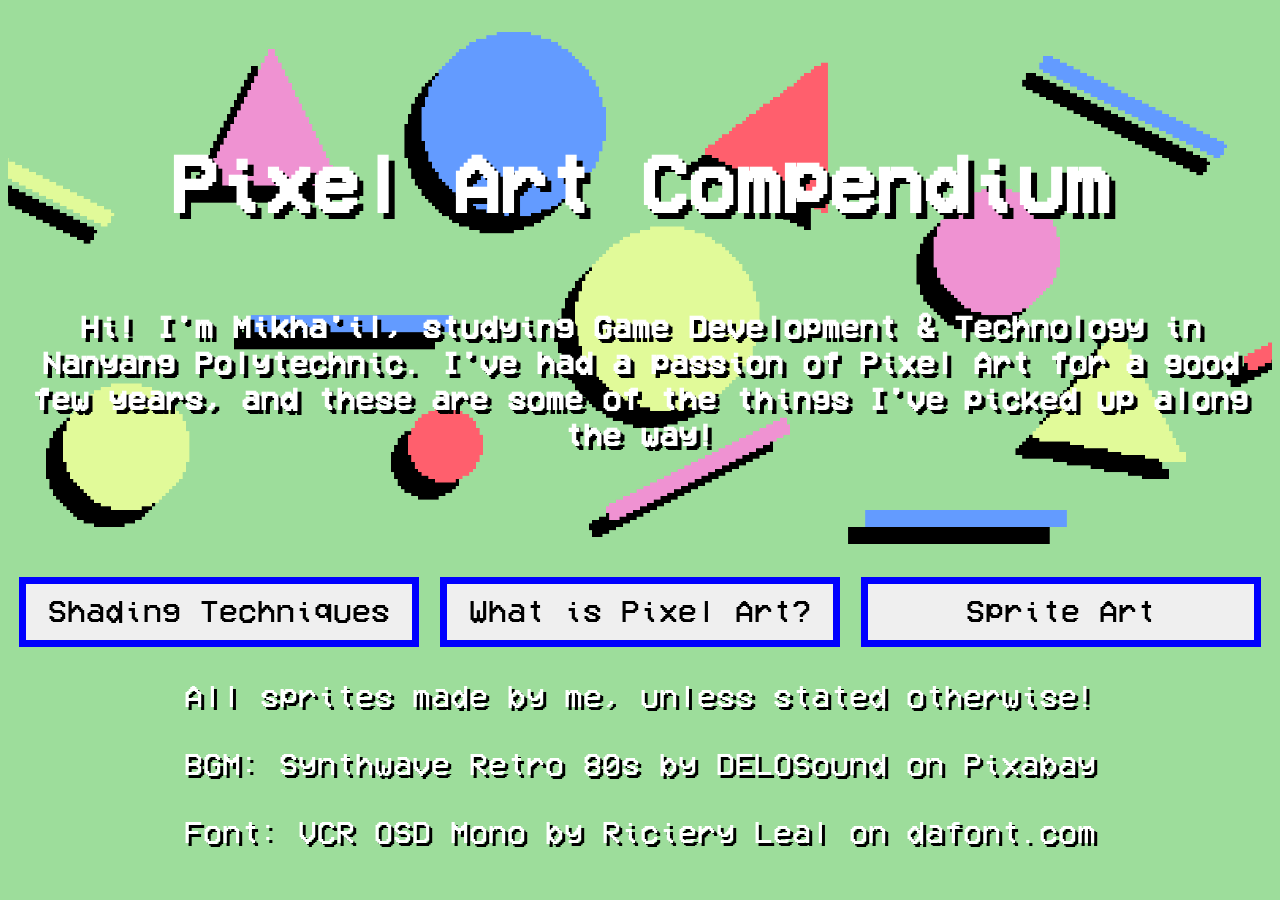
==== index.html @ ba292e15 "Add files via upload" ====
<!DOCTYPE html>
<html lang="en">
<head>
    <meta charset="UTF-8">
    <meta name="viewport" content="width=device-width, initial-scale=1.0, user-scalable=no">
    <title>Mikhail's Pixel Art Compendium</title>
    <link rel="stylesheet" href="style.css">
</head>

<body>
    <button id="burgerbtn"></button>

    <header id="home-main">
        <h1>Pixel Art Compendium</h1>

        <h2>Hi! I'm Mikha'il, studying Game Development & Technology in Nanyang Polytechnic. I've had a passion of Pixel Art for a good few years, and these are some of the things I've picked up along the way!</h2>
    </header>

    <nav>
        <ul id="navli">
            <li><button class="navbtn" id="article2button">Shading Techniques</button></li>
            <li><button class="navbtn" id="article1button">What is Pixel Art?</button></li>
            <li><button class="navbtn" id="article3button">Sprite Art</button></li>
        </ul>
    </nav>

    <main>

        <!--!!! ARTICLE 1 !!!-->

        <section class="article" id="article1">
            <h2>What is Pixel Art?</h2>

            <div class="text-img">
                <p>
                    According to Wikipedia, "Pixel art is a form of digital art drawn with graphical software where images are built using pixels as the only building block."
                </p>

                <img src="images/wikipedia.png" title="Wikipedia" alt="Wikipedia">
            </div>

            <div class="img-text">
                <img src="images/hi.png" title="Hi!" alt="Hi!">

                <p>So, Pixel Art is essentially a form of art that uses relatively large squares (or pixels) to form an image.</p>
            </div>

            <div class="text-img">
                <p>
                    In the 80s, all the way through the early 90s, virtually all 2D games used pixel art graphics due to the limitations of technology.
                </p>

                <img src="images/retro-gaming.png" alt="retro-gaming" title="retro-gaming">
            </div>

            <div class="text--3img">
                <p>
                    Up till now, however, Pixel Art has remained a distinct artstyle, both in video games and digital art.
                </p>

                <div class="img-n-text" id="undertale">
                    <img src="images/undertale.png" alt="undertale" title="undertale">
                    <p>Undertale</p>
                </div>

                <div class="img-n-text" id="celeste">
                    <img src="images/celeste.png" alt="celeste" title="celeste">
                    <p>Celeste</p>
                </div>

                <div class="img-n-text" id="tboi">
                    <img src="images/saac.png" alt="the binding of isaac" title="the binding of isaac">
                    <p>The Binding of Isaac</p>
                </div>
            </div>

            <div class="text--img">
                <p>
                    Wanna play a Pixel-Art-based game?
                </p>

                <button id="gamebtn">Play</button>
            </div>
        </section>


        <!--!!! ARTICLE 2 !!!-->

        <section class="article" id="article2">
            <h2>Shading Techniques</h2>

            <div class="text-img">
                <p>
                    In real life, shadows can be very smooth, with very long gradients. Gradients that don't really play well with the harshness of pixel edges.
                </p>

                <img src="images/shadow.jpg" title="Wikipedia" alt="Wikipedia">
            </div>

            <div class="text--3img">
                <p>
                    Which means that pixel artists have to make do with whatever they can to make shadows look as good as possible. Luckily, we have quite a few shading techniques at our disposal.
                </p>

                <div class="shading" id="shading1">
                    <p>Gradient</p>
                </div>

                <div class="shading" id="shading2">
                    <p>Dithering</p>
                </div>

                <div class="shading" id="shading3">
                    <p>Dithering Gradient</p>
                </div>
            </div>

            <div class="text--img">
                <p>
                    Would you like to take a quiz on shading?
                </p>

                <button id="quiz-start">Take Quiz</button>
            </div>

            <div id="quiz-body">
                <fieldset class="quiz-fieldset">
                    <legend>What shading type is this?</legend>

                    <div id="shading1"></div>

                    <div class="quiz-answers">
                        <label><input type="radio" name="q1" value="Gradient"> Gradient</label>
                        <label><input type="radio" name="q1" value="Dithering"> Dithering</label>
                        <label><input type="radio" name="q1" value="Dithering Gradient"> Dithering Gradient</label>
                    </div>

                </fieldset>

                <fieldset class="quiz-fieldset">
                    <legend>What shading type is this?</legend>

                    <div id="shading2"></div>

                    <div class="quiz-answers">
                        <label><input type="radio" name="q2" value="Gradient"> Gradient</label>
                        <label><input type="radio" name="q2" value="Dithering"> Dithering</label>
                        <label><input type="radio" name="q2" value="Dithering Gradient"> Dithering Gradient</label>
                    </div>

                </fieldset>

                <fieldset class="quiz-fieldset">
                    <legend>What shading type is this?</legend>

                    <div id="shading3"></div>

                    <div class="quiz-answers">
                        <label><input type="radio" name="q3" value="Gradient"> Gradient</label>
                        <label><input type="radio" name="q3" value="Dithering"> Dithering</label>
                        <label><input type="radio" name="q3" value="Dithering Gradient"> Dithering Gradient</label>
                    </div>

                </fieldset>

                <button id="submit">Submit</button>
            </div>

        </section>


        <!--!!! ARTICLE 3 !!!-->

        <section class="article" id="article3">
            <h2>Sprite Art</h2>

            <div class="text-img">
                <p>
                    Sprites, in the context of pixel art, refers to a depiction of an object or person. Multiple sprites depicting multiple states of one object can be connected together in a spritesheet.
                </p>

                <img src="images/wikipedia.png" title="Wikipedia" alt="Wikipedia">
            </div>

            <div class="text--img">
                <p>
                    This is a well-known concept in game development, and essentially a must-know if you want to make a 2D game. However, sprites are universal and can be applied anywhere, including animations!
                </p>

                <img src="images/anim-demo.gif" alt="Animation Demo" title="Animation Demo">
            </div>

            <div class="text--img">
                <p>
                    Sprites aren't limited to a 2D world, either! Early classics like DOOM use a technique called "Billboarding", placing 2D sprites in a 3D world and turning them to always face the player.
                </p>

                <div>
                    <img src="images/DOOM-screenshot.png" alt="DOOM Screenshot" title="DOOM Screenshot">

                    <figcaption>
                        DOOM II (1994), id Software
                    </figcaption>
                </div>

            </div>

        </section>

        <!-- Mini-game!! -->

        <section class="article" id="article4">
            <h2>Seppi-Ku!</h2>

            <p>Press Spacebar to jump, and the Down arrow key to duck! Avoid the obstacles! Grab a yellow power-up to directly hit obstacles to gain more points!</p>

            <div id="game-window">
                <div class="obstacles" id="bird1">
                </div>

                <div class="obstacles" id="bird2">
                </div>

                <div class="obstacles" id="bird3">
                </div>

                <div class="obstacles" id="bird4">
                </div>

                <div class="obstacles" id="powerup">
                </div>

                <div id="runner-container">
                    <div id="runner">
                        <!-- You -->
                    </div>
                </div>


                <div class="obstacles" id="spike1">
                </div>

                <div class="obstacles" id="spike2">
                </div>

                <div class="obstacles" id="spike3">
                </div>

                <div class="obstacles" id="spike4">
                </div>

            </div>

            <button id="startbtn">Start!</button>

            <div id="gamebtns">
                <button id="jumpbtn">Jump</button>
                <button id="slidebtn">Slide</button>
            </div>

            <h2 id="score">Score: </h2>

        </section>
    </main>

    <footer>
        <p>
            All sprites made by me, unless stated otherwise!
        </p>
        <p>
            BGM: Synthwave Retro 80s by DELOSound on Pixabay
        </p>
        <p>
            Font: VCR OSD Mono by Riciery Leal on dafont.com
        </p>
    </footer>

    <script src="main.js"></script>
</body>
</html>
---- style.css ----
@font-face {
    font-family: VCR;
    src: url("fonts/VCR.ttf");
}

h1, h2, h3, p, body {
    font-family: VCR;
    color: white;
}

body {
    text-shadow: 3px 3px #000000;
    background-color: #9ddd9b;
}

h1 {
    font-size: 5em;
    text-shadow: 6px 6px #000000;
}

h2 {
    font-size: 2em;
    text-shadow: 4px 4px #000000;
}

p {
    font-size: 2em;
    text-shadow: 3px 3px #000000;
}

footer{
    text-align: center;
}

#hamburger {
    display: none;
}

#navli {
    list-style-type: none;

    padding-inline-start: 0%;

    display: flex;
    flex-direction: row;
    justify-content: space-around;
}

#navli li {
    display: inline;
}

.navbtn {
    border: 7px solid blue;

    width: 400px;

    padding: 10px;

    font-family: VCR;
    font-size: 2em;
}

button {
    border: 7px solid blue;

    width: 30%;

    padding: 10px;

    font-family: VCR;
    font-size: 2em;
}

#burgerbtn {
    display: none;

    background-image: url("images/hamburger.png");

    background-size: contain;

    position: absolute;

    top: 20px;
    right: 20px;

    width: 72px;
    height: 72px;
    margin: auto;
}

#home-main {
    aspect-ratio: 16/7;

    display: flex;
    flex-direction: column;
    justify-content: center;

    background-image: url(images/retropaper.png);
    background-position: center;
    background-size: cover;

    background-color: rgb(186, 229, 186);
}

#home-main * {
    text-align: center;
}

.article {
    padding: 30px;

    display: flex;
    flex-direction: column;
    align-items: center;

    border: 7px solid black;
}

#article1 {
    background-color: blue;

}

#article2 {
    background-color: green;
}


#article3 {
    background-color: purple;
}


.article {
    text-align: center;
}

.text-img {
    display: grid;
    grid-template-columns: 3fr 1fr;
    width: 90%;
    gap: 2%;
    margin: auto;

    text-align: right;
    align-items: center;
}

.img-text {
    display: grid;
    grid-template-columns: 1fr 3fr;
    width: 90%;
    gap: 2%;

    align-items: center;
    margin: auto;
}

.text--3img {
    display: grid;
    grid-template-rows: 0.85fr 1fr;
    grid-template-columns: 1fr 1fr 1fr;
    margin: auto;

    width: 90%;
}

.text--3img p {
    text-align: center;
    grid-column: 1 / 4;

    margin: auto;
}


.text--img {
    grid-template-rows: 0.85fr 1fr;
    grid-template-columns: 3fr;
    text-align: center;
    margin: auto;

    width: 90%;
    gap: 1%;
}

.text--img img, #article2 .text-img img{
    width: 80%;
}

.img-n-text {
    position: relative;
    text-align: center;
}

.img-n-text p {
    display: block;
    opacity: 0%;

    /* Found this solution in W3Schools, solving text positioning */
    /* According to parent element proprotions */

    transform: translateY(-80%);

    color: white;
    font-size: 2em;

    transition: opacity 250ms ease-in, transform 250ms ease-in-out;
}

#undertale {
    background-color: darkred;
}

#celeste {
    background-color: darkblue;
}

#tboi {
    background-color: #603a2d;
}

.img-n-text:hover p {
    opacity: 100%;
    transform: translateY(-50%);
}

.text-img img, .img-text img, .text--3img img{
    width: 50%;
    margin: auto;
}

#shading1 {
	background: url('images/shading-sheet.png') no-repeat -8px -8px;
	width: 240px;
	height: 240px;
}

#shading2 {
	background: url('images/shading-sheet.png') no-repeat -520px -8px;
	width: 240px;
	height: 240px;
}

#shading3 {
	background: url('images/shading-sheet.png') no-repeat -264px -8px;
	width: 240px;
	height: 240px;
}

.shading {
    margin: auto;
}

#article2 .text--3img {
    margin-bottom: 2%;
}

#quiz-body {
    display: none;

    flex-direction: column;
    gap: 10px;
}

fieldset {
    width: 80%;
    margin: auto;
    display: block;

    border: 5px solid black;

    font-size: 1.5em;
}

#quiz-body button {
    margin: auto;
}

.quiz-answers {
    display: flex;
    flex-direction: column;
    align-items: center;
}

input {
    vertical-align: middle;
}


/* ===== Game ===== */

#article4 {
    background-color: rgb(145, 105, 32);
}

#game-window {
    width: 90%;
    height: 130%;
    margin: auto;
    background-color: black;
    overflow: hidden;
}

#gamebtns {
    display: flex;
    flex-direction: column;
    align-items: center;
    gap: 20px;
}

#slidebtn, #jumpbtn {
    display: none;
}


#runner-container {
    position: relative;

    width: 96px;
    height: 96px;

    left: 15%;

    display: flex;
    flex-direction: column;
    align-items: flex-end;
}

#runner {
    position: relative;

	background: url('images/runner.png');
    width: 96px;
    height: 96px;

    background-size: 576px 480px;

    animation: running-man 600ms steps(6) infinite;
}

@keyframes running-man {
    from {
        background-position: 0px 0px;
    }

    to {
        background-position: -576px 0px;
    }
}

@keyframes jumping-man {
    0% {
        background-position: 0px -192px;
    }

    16% {
        transform: translateY(0px);
    }

    17% {
        transform: translateY(-50px);
    }

    67% {
        transform: translateY(0px);
    }

    100% {
        background-position: -576px -192px;

    }
}

@keyframes sliding-man {
    0% {
        background-position: 0px -384px;
    }

    32% {
        height: 96px;
        background-position-y: -384px;
        transform: translateY(0px);
    }

    100% {
        background-position: -576px -384px;
        transform: translateY(0px);

    }
}

.obstacles {
    left: 100%;

    width: 30px;
    height: 20px;

    position: relative;
}

#powerup {
    left: 100%;
    top: 20px;

    background-color: yellow;
}

#spike1, #spike2, #spike3, #spike4 {
    left: 100%;
    bottom: 20px;

    background-color: red;
}

#bird1, #bird2, #bird3, #bird4 {
    left: 100%;
    top: 20px;

    background-color: blue;
}

@media (max-width: 800px)
{
    h1 {
        font-size: 2.5em;
    }

    h2 {
        font-size: 1.75em;
    }

    #home-main h1 {
        text-align: left;
    }

    p {
        font-size: 1.5em;
    }

    #slidebtn, #jumpbtn {
        display: block;
    }


    #burgerbtn {
        display: block;
    }

    nav {
        display: none;
        position: absolute;
        padding: 20px;
        right: 0px;
        top: 100px;
        background-color: rgba(0, 0, 0, 0.523);
    }

    #navli {
        flex-direction: column;
        align-items: flex-end;
        gap: 10px;
    }

    .navbtn {
        width: 200px;
        padding: 5px;
        font-size: 20px;
    }

    .text--3img {
        display: flex;
        flex-direction: column;
        gap: 20px;
        margin: auto;

        width: 90%;
    }

    #article2 .text-img img{
        width: 50%;
    }

    .img-n-text p {
        opacity: 100%;

        transition: none;
    }

    .img-n-text:hover p {
        opacity: 100%;
    }

    .text--img img {
        width: 100%;
    }
}
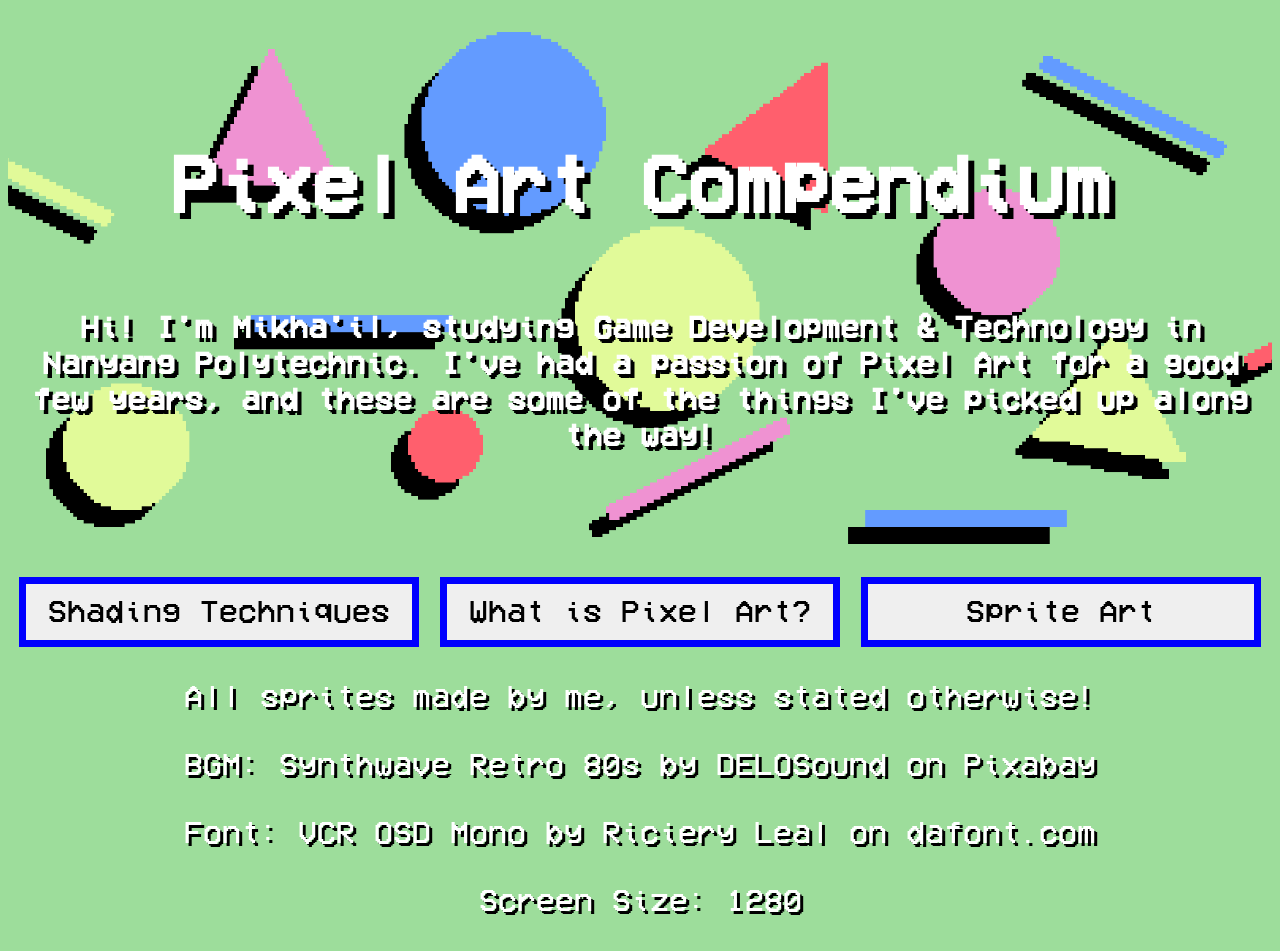
==== commit 6649cbd3: "screensize thing" ====
--- a/index.html
+++ b/index.html
@@ -259,7 +259,6 @@
             </div>
 
             <h2 id="score">Score: </h2>
-
         </section>
     </main>
 
@@ -273,6 +272,9 @@
         <p>
             Font: VCR OSD Mono by Riciery Leal on dafont.com
         </p>
+        <p id="screensizetext">
+
+        </p>
     </footer>
 
     <script src="main.js"></script>
--- a/style.css
+++ b/style.css
@@ -436,6 +436,14 @@
 
     p {
         font-size: 1.5em;
+    }
+
+    button {
+        font-size: 1em;
+    }
+
+    .article {
+        padding: 7px;
     }
 
     #slidebtn, #jumpbtn {
@@ -468,21 +476,53 @@
         font-size: 20px;
     }
 
+    .text--img img {
+        width: 100%;
+    }
+
+    .text-img, .img-text {
+        display: flex;
+        flex-direction: column;
+    }
+
+    .text-img p, .img-text p {
+        text-align: center;
+    }
+
+    .text-img img, .img-text img {
+        width: 25%;
+    }
+
+    .img-text p {
+        order: 1;
+    }
+
+    .img-text img {
+        order: 2;
+    }
+
     .text--3img {
         display: flex;
         flex-direction: column;
+        align-items: center;
         gap: 20px;
         margin: auto;
 
         width: 90%;
     }
 
+    .img-n-text {
+        width: 50%;
+        font-size: 1em;
+    }
+
     #article2 .text-img img{
         width: 50%;
     }
 
     .img-n-text p {
         opacity: 100%;
+        font-size: 1em;
 
         transition: none;
     }
@@ -491,7 +531,10 @@
         opacity: 100%;
     }
 
-    .text--img img {
+    #game-window
+    {
         width: 100%;
     }
-}
+
+
+}
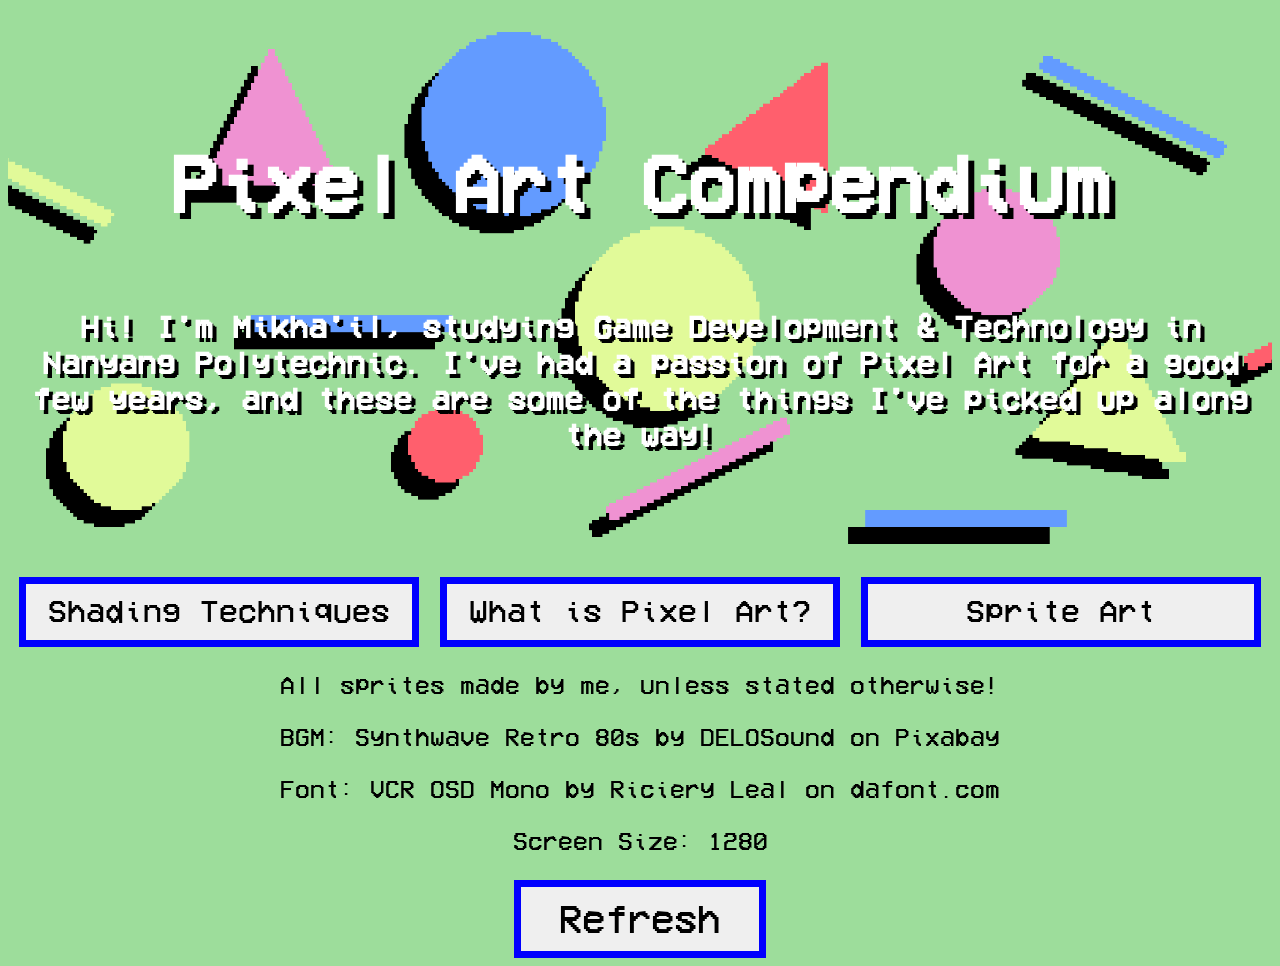
==== commit b0385770: "final hopefully I pray" ====
--- a/index.html
+++ b/index.html
@@ -116,7 +116,7 @@
             </div>
 
             <div class="text--img">
-                <p>
+                <p id="quiz-prompt">
                     Would you like to take a quiz on shading?
                 </p>
 
@@ -212,7 +212,10 @@
         <section class="article" id="article4">
             <h2>Seppi-Ku!</h2>
 
-            <p>Press Spacebar to jump, and the Down arrow key to duck! Avoid the obstacles! Grab a yellow power-up to directly hit obstacles to gain more points!</p>
+            <p>
+                Press Spacebar to jump, and the Down arrow key to duck! Avoid the obstacles! Grab a yellow power-up to directly hit obstacles to gain more points! <br>
+                The longer you go, the more points you get!
+            </p>
 
             <div id="game-window">
                 <div class="obstacles" id="bird1">
@@ -275,6 +278,7 @@
         <p id="screensizetext">
 
         </p>
+        <button id="refreshbtn">Refresh</button>
     </footer>
 
     <script src="main.js"></script>
--- a/style.css
+++ b/style.css
@@ -3,6 +3,8 @@
     src: url("fonts/VCR.ttf");
 }
 
+/* ===== General ===== */
+
 h1, h2, h3, p, body {
     font-family: VCR;
     color: white;
@@ -28,9 +30,18 @@
     text-shadow: 3px 3px #000000;
 }
 
-footer{
+footer, footer p{
     text-align: center;
-}
+    font-size: 1.25em;
+    color: black;
+    text-shadow: none;
+}
+
+footer button {
+    width: 20%;
+}
+
+/* ===== Navigation ===== */
 
 #hamburger {
     display: none;
@@ -106,6 +117,8 @@
 #home-main * {
     text-align: center;
 }
+
+/* ===== Articles ===== */
 
 .article {
     padding: 30px;
@@ -230,6 +243,8 @@
     margin: auto;
 }
 
+/* ===== Quiz ===== */
+
 #shading1 {
 	background: url('images/shading-sheet.png') no-repeat -8px -8px;
 	width: 240px;
@@ -422,6 +437,7 @@
 
 @media (max-width: 800px)
 {
+    /* General */
     h1 {
         font-size: 2.5em;
     }
@@ -446,10 +462,7 @@
         padding: 7px;
     }
 
-    #slidebtn, #jumpbtn {
-        display: block;
-    }
-
+    /* Navigation */
 
     #burgerbtn {
         display: block;
@@ -476,6 +489,8 @@
         font-size: 20px;
     }
 
+    /* Article Elements */
+
     .text--img img {
         width: 100%;
     }
@@ -531,10 +546,16 @@
         opacity: 100%;
     }
 
+    /* Minigame */
+
     #game-window
     {
         width: 100%;
     }
 
-
-}
+    #slidebtn, #jumpbtn {
+        display: block;
+    }
+
+
+}
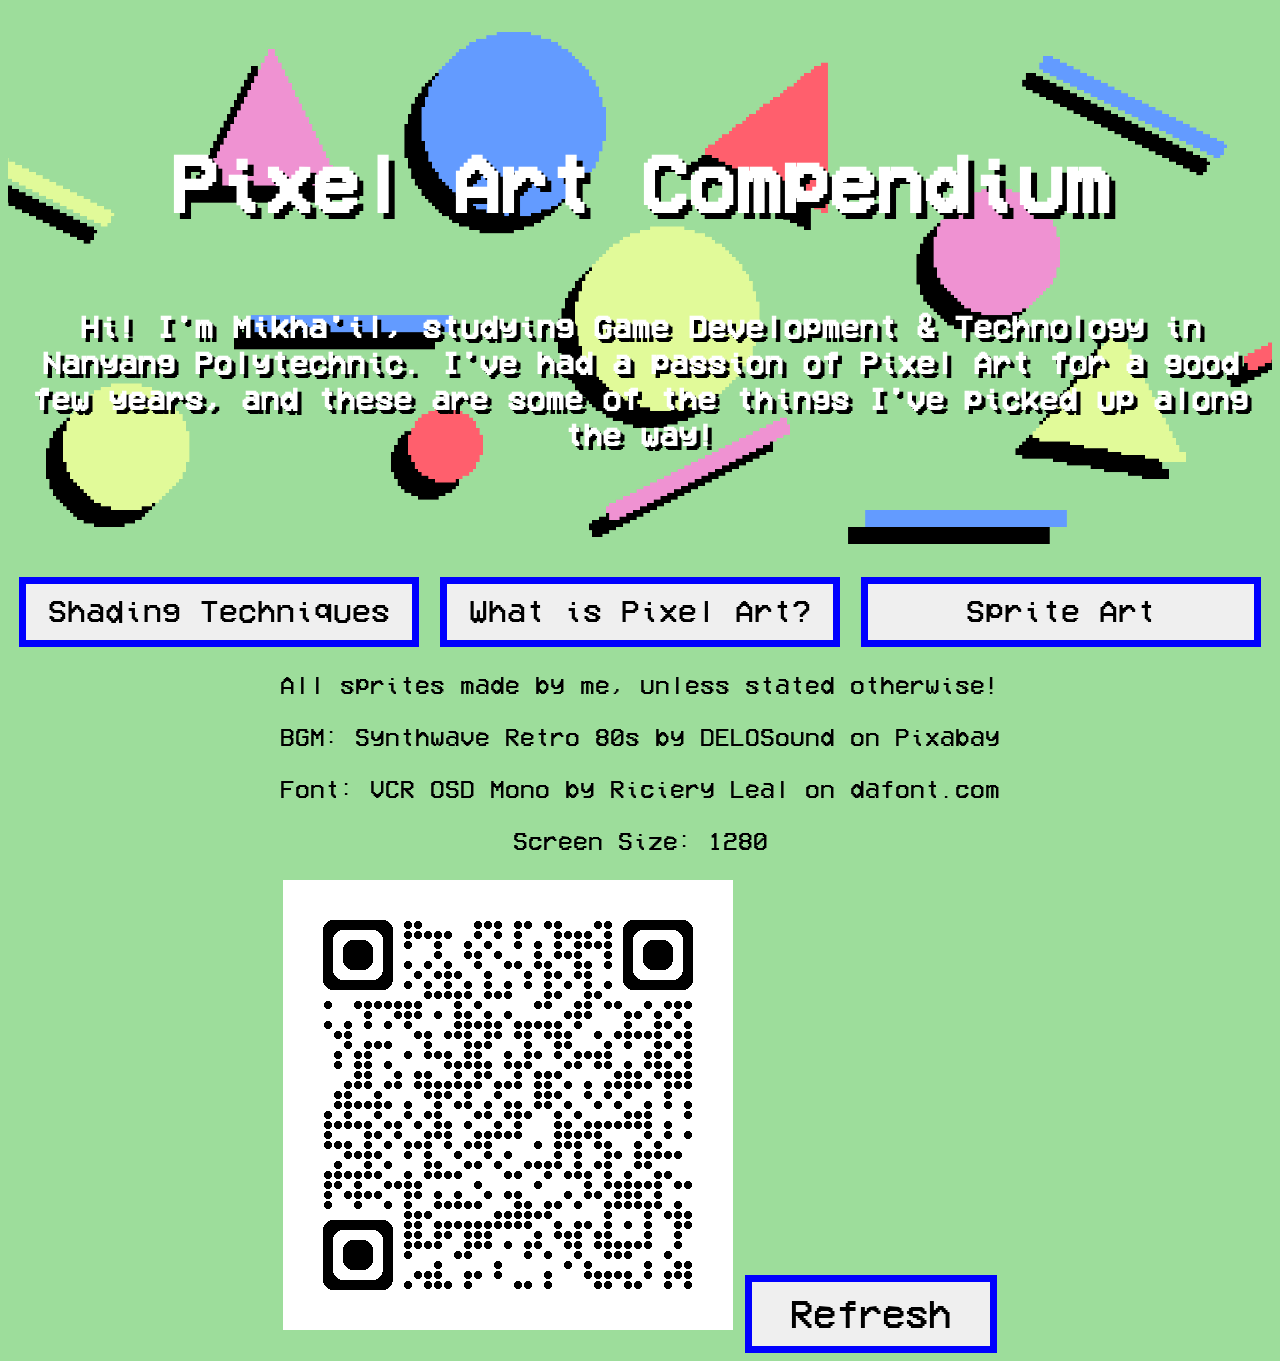
==== commit 508b1612: "Add files via upload" ====
--- a/index.html
+++ b/index.html
@@ -278,6 +278,9 @@
         <p id="screensizetext">
 
         </p>
+
+        <img src="images/mobileqr.png" alt="QR Code for mobile website" title="QR Code for mobile website">
+
         <button id="refreshbtn">Refresh</button>
     </footer>
 
--- a/style.css
+++ b/style.css
@@ -460,6 +460,10 @@
 
     .article {
         padding: 7px;
+    }
+
+    footer button {
+        width: 50%;
     }
 
     /* Navigation */
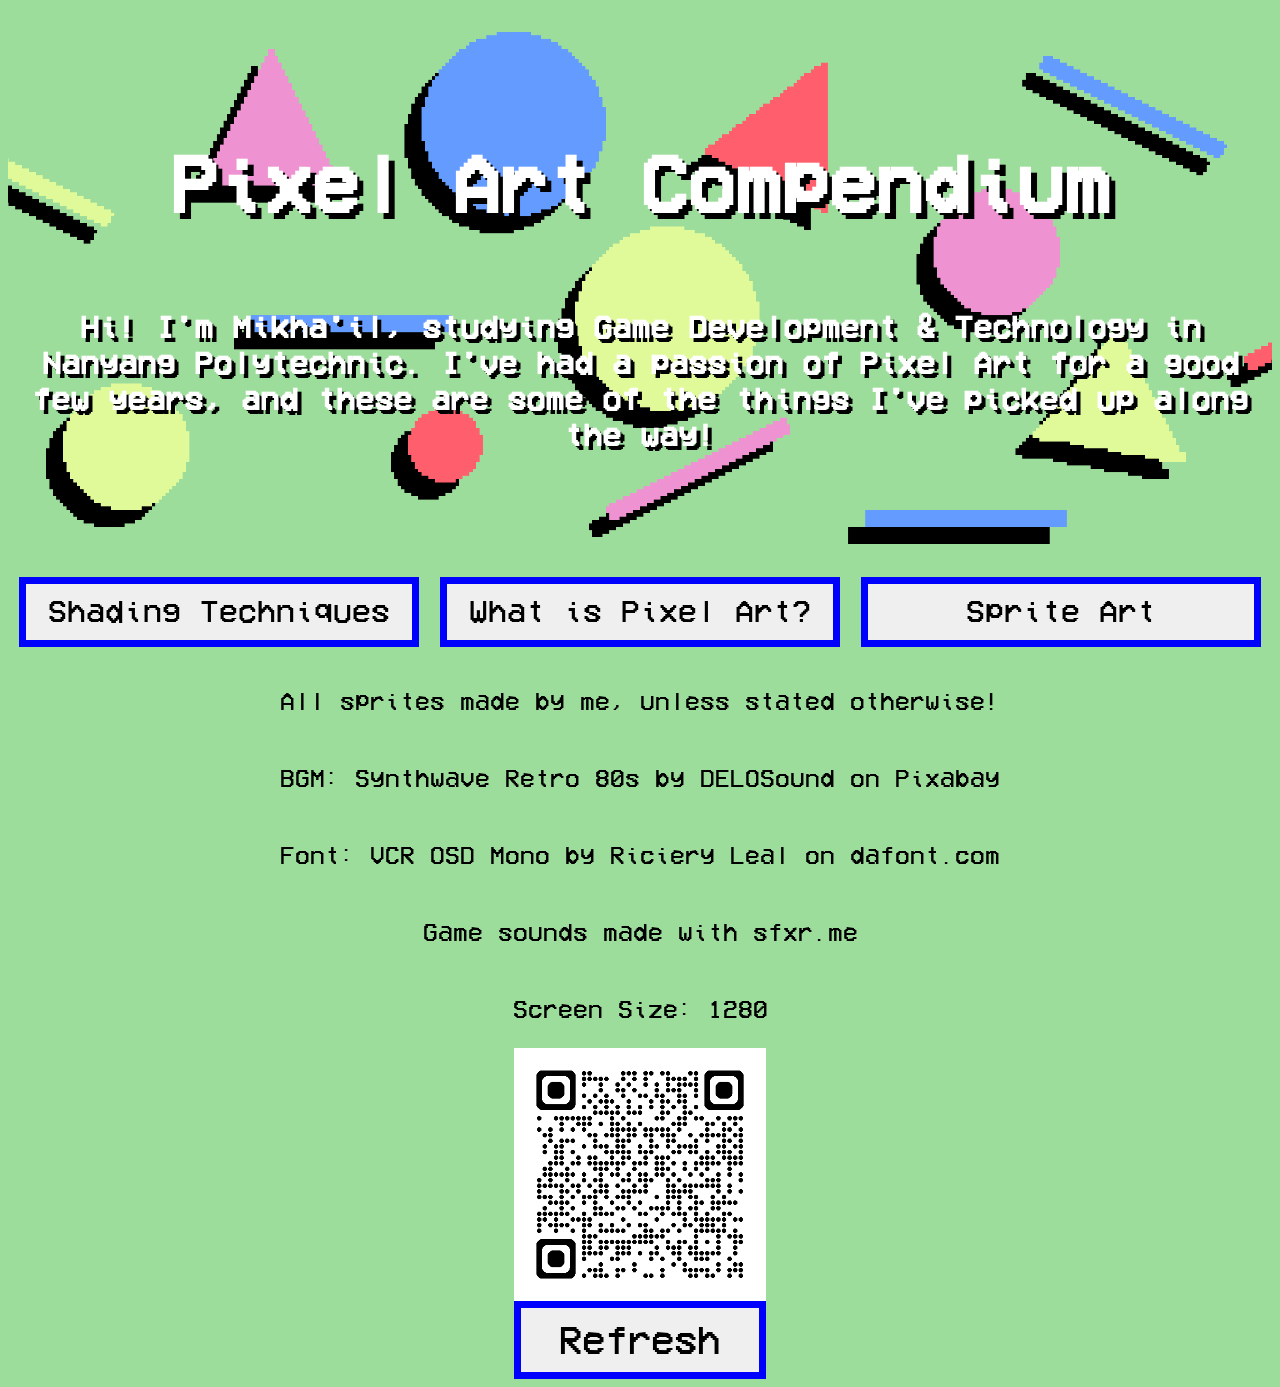
==== commit 104d5d43: "Add files via upload" ====
--- a/index.html
+++ b/index.html
@@ -275,6 +275,9 @@
         <p>
             Font: VCR OSD Mono by Riciery Leal on dafont.com
         </p>
+        <p>
+            Game sounds made with sfxr.me
+        </p>
         <p id="screensizetext">
 
         </p>
--- a/style.css
+++ b/style.css
@@ -28,6 +28,12 @@
 p {
     font-size: 2em;
     text-shadow: 3px 3px #000000;
+}
+
+footer {
+    display: flex;
+    flex-direction: column;
+    align-items: center;
 }
 
 footer, footer p{
@@ -41,6 +47,10 @@
     width: 20%;
 }
 
+footer img {
+    width: 20%;
+}
+
 /* ===== Navigation ===== */
 
 #hamburger {
@@ -462,8 +472,16 @@
         padding: 7px;
     }
 
+    footer {
+        font-size: 1em;
+    }
+
     footer button {
         width: 50%;
+    }
+
+    footer img {
+        display: none;
     }
 
     /* Navigation */
